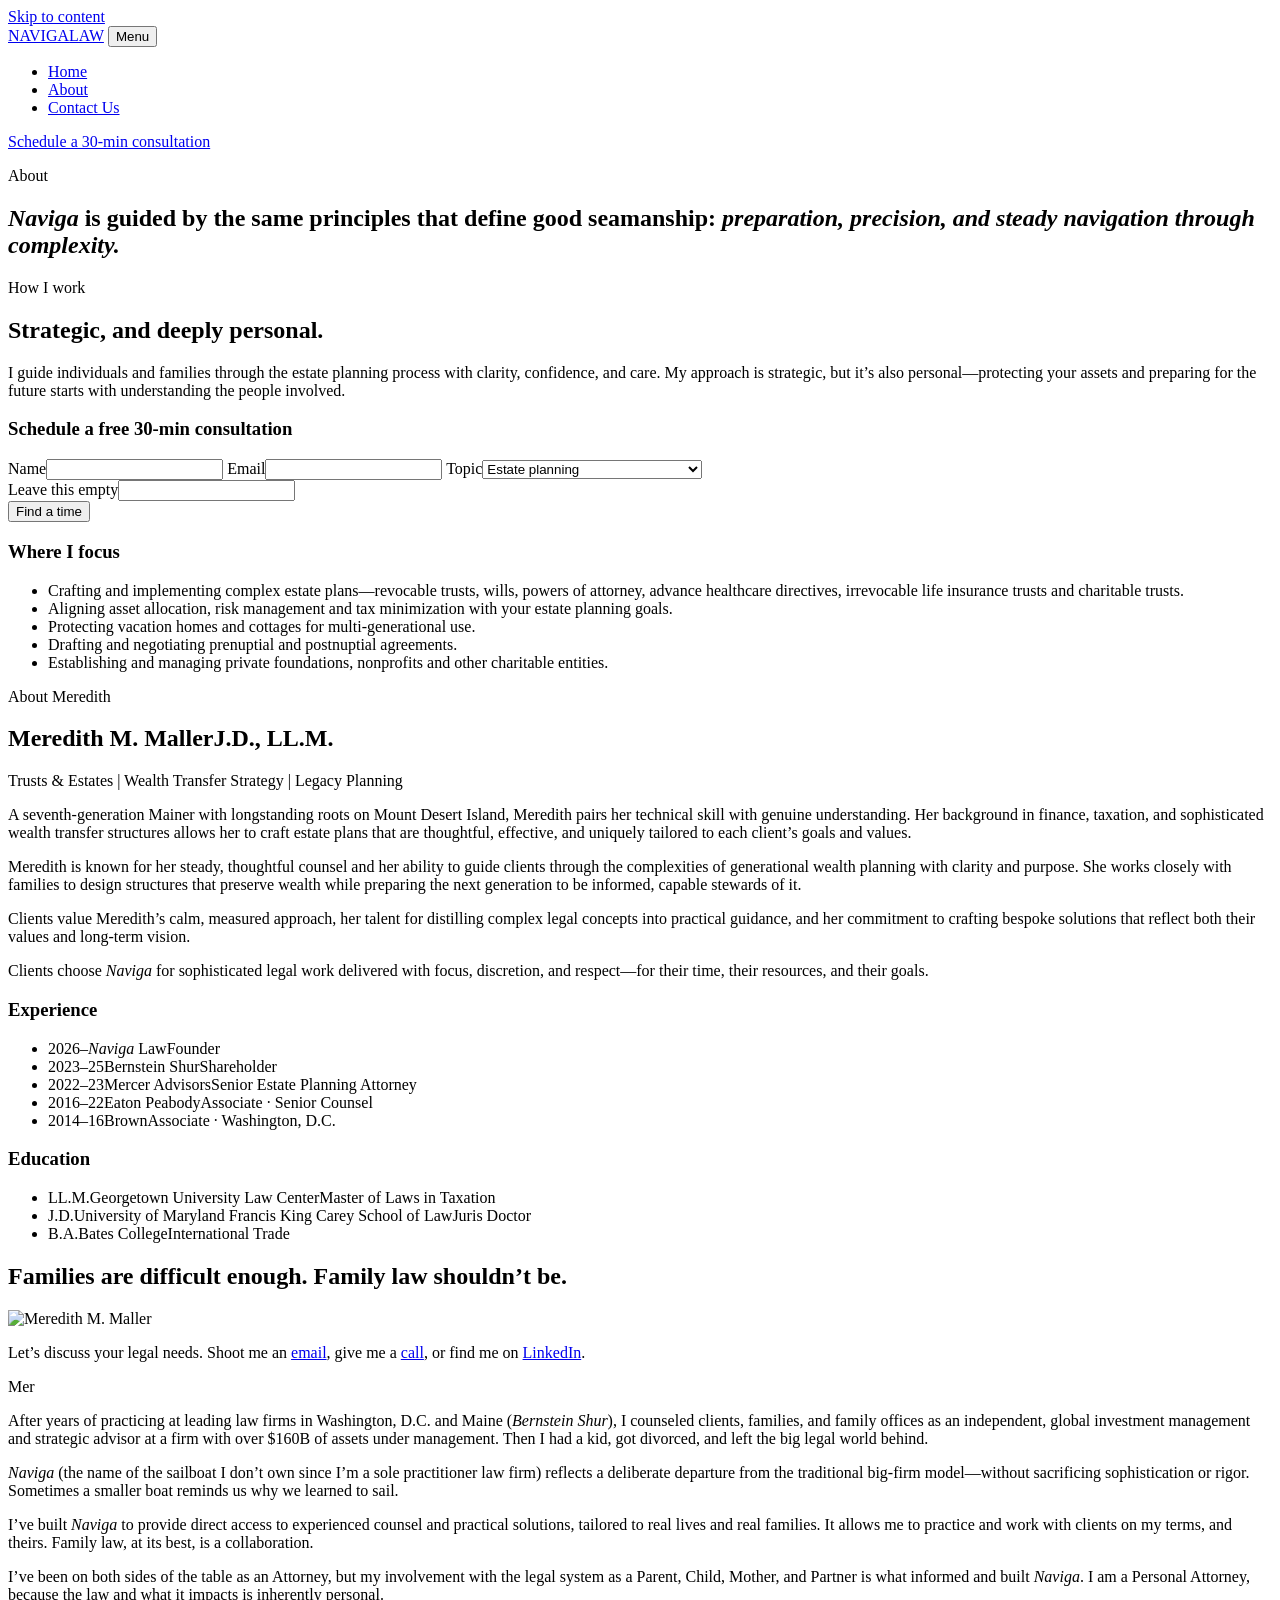
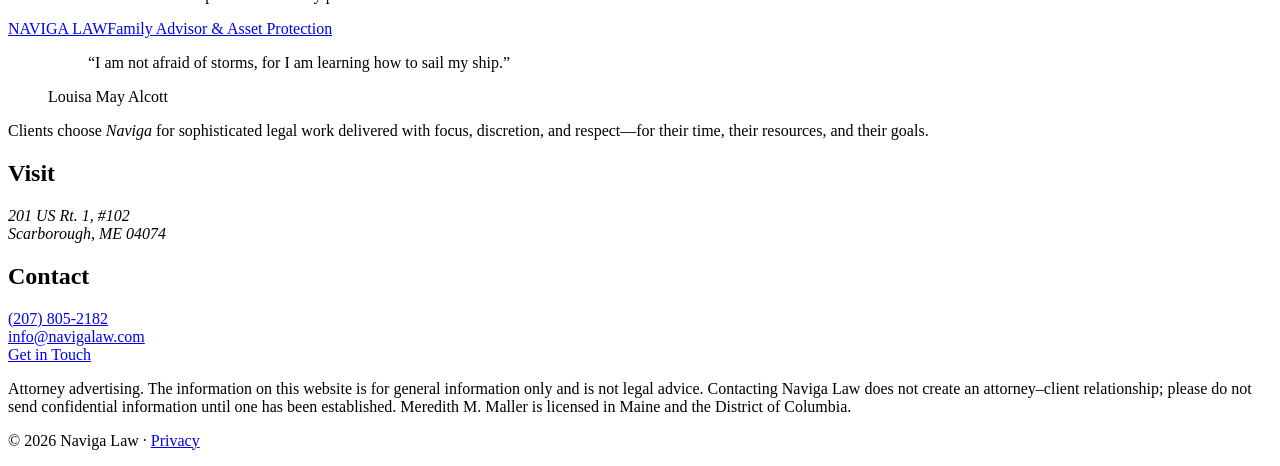
==== site/about/index.html @ 5d647c75 "About: drop focus lines from Experience" ====
<!doctype html>
<html lang="en">
<head>
<meta charset="utf-8">
<meta name="viewport" content="width=device-width, initial-scale=1">
<title>About Naviga Law & Meredith M. Maller, J.D., LL.M.</title>
<meta name="description" content="Meredith M. Maller founded Naviga Law to give Maine families direct access to experienced trusts and estates counsel. LL.M. in Taxation, Georgetown; seventh-generation Mainer.">
<link rel="canonical" href="https://navigalaw.com/about/">
<meta property="og:type" content="website">
<meta property="og:site_name" content="Naviga Law">
<meta property="og:title" content="About Naviga Law & Meredith M. Maller, J.D., LL.M.">
<meta property="og:description" content="Meredith M. Maller founded Naviga Law to give Maine families direct access to experienced trusts and estates counsel. LL.M. in Taxation, Georgetown; seventh-generation Mainer.">
<meta property="og:url" content="https://navigalaw.com/about/">
<meta property="og:image" content="https://navigalaw.com/assets/img/og.jpg">
<meta name="twitter:card" content="summary_large_image">
<meta name="theme-color" content="#22303A">
<link rel="icon" href="/favicon.svg" type="image/svg+xml">
<link rel="apple-touch-icon" href="/apple-touch-icon.png">
<link rel="preload" href="/assets/fonts/cormorant-garamond-latin-500-normal.woff2" as="font" type="font/woff2" crossorigin>
<link rel="preload" href="/assets/fonts/tinos-latin-400-normal.woff2" as="font" type="font/woff2" crossorigin>
<link rel="stylesheet" href="/assets/css/site.css">
<script type="application/ld+json">{"@context": "https://schema.org", "@type": "LegalService", "name": "Naviga Law", "url": "https://navigalaw.com/", "telephone": "+12078052182", "email": "info@navigalaw.com", "image": "https://navigalaw.com/assets/img/og.jpg", "description": "Trusts and estates law firm in Scarborough, Maine: estate planning, wealth transfer, asset protection, prenuptial agreements and family cottage planning.", "address": {"@type": "PostalAddress", "streetAddress": "201 US Rt. 1, #102", "addressLocality": "Scarborough", "addressRegion": "ME", "postalCode": "04074", "addressCountry": "US"}, "areaServed": ["Maine", "District of Columbia"], "founder": {"@type": "Person", "name": "Meredith M. Maller", "jobTitle": "Founder & Attorney", "alumniOf": ["Georgetown University Law Center", "University of Maryland Francis King Carey School of Law", "Bates College"]}}</script>
<script src="/assets/js/site.js" defer></script>
</head>
<body>
<a class="skip" href="#main">Skip to content</a><header class="site-header">
<div class="wrap bar">
<a class="logo" href="/" aria-label="Naviga Law, home"><span class="logo-mark">NAVIGA</span><span class="logo-sub">LAW</span></a>
<button class="nav-toggle" type="button" aria-expanded="false" aria-controls="site-nav"><span class="sr">Menu</span><span class="burger" aria-hidden="true"></span></button>
<nav id="site-nav" class="site-nav" aria-label="Main">
<ul><li><a href="/">Home</a></li><li><a href="/about/" aria-current="page">About</a></li><li><a href="/contact-us/">Contact Us</a></li></ul>
<a class="btn btn-sm" href="/#schedule-consultation">Schedule a 30-min consultation</a>
</nav>
</div>
</header>
<main id="main"><section class="map-hero">
<div class="wrap hero-dark">
<p class="eyebrow eyebrow-light">About</p>
<h1 class="display"><i>Naviga</i> is guided by the same principles that define good seamanship: <i>preparation, precision, and steady navigation through complexity.</i></h1>
</div>
</section>

<section class="section section-tint">
<div class="wrap split">
<div class="stack">
<p class="eyebrow">How I work</p>
<h2 class="h-lg">Strategic, and deeply personal.</h2>
<p>I guide individuals and families through the estate planning process with clarity, confidence, and care. My approach is strategic, but it’s also personal—protecting your assets and preparing for the future starts with understanding the people involved.</p>
<form id="schedule-consultation" class="svc svc-form js-form svc-form--compact" action="/api/contact" method="post" aria-labelledby="sc-title">
<div class="svc-form-head"><h3 id="sc-title">Schedule a free 30-min consultation</h3></div>
<label>Name<input type="text" name="name" autocomplete="name" required></label>
<label>Email<input type="email" name="email" autocomplete="email" required></label>
<label>Topic<select name="topic"><option>Estate planning</option><option>Trusts &amp; wealth transfer</option><option>Marital &amp; partnership agreements</option><option>Family cottage</option><option>Something else</option></select></label>
<input type="hidden" name="form" value="consultation"><div class="hp" aria-hidden="true"><label>Leave this empty<input type="text" name="company" tabindex="-1" autocomplete="off"></label></div>
<button type="submit" class="btn btn-light">Find a time</button>
<p class="form-status" role="status" aria-live="polite"></p>
</form>
</div>
<div>
<h3 class="label">Where I focus</h3>
<ul class="focus"><li>Crafting and implementing complex estate plans—revocable trusts, wills, powers of attorney, advance healthcare directives, irrevocable life insurance trusts and charitable trusts.</li><li>Aligning asset allocation, risk management and tax minimization with your estate planning goals.</li><li>Protecting vacation homes and cottages for multi-generational use.</li><li>Drafting and negotiating prenuptial and postnuptial agreements.</li><li>Establishing and managing private foundations, nonprofits and other charitable entities.</li></ul>
</div>
</div>
</section>

<section class="section section-rule" id="meredith">
<div class="wrap split bio-split">
<div class="stack bio-main">
<p class="eyebrow">About Meredith</p>
<div>
<h2 class="h-md name-creds">Meredith M. Maller<span class="creds">J.D., LL.M.</span></h2>
<p class="small muted">Trusts &amp; Estates | Wealth Transfer Strategy | Legacy Planning</p>
</div>
<div class="stack prose bio-prose">
<p>A seventh-generation Mainer with longstanding roots on Mount Desert Island, Meredith pairs her technical skill with genuine understanding. Her background in finance, taxation, and sophisticated wealth transfer structures allows her to craft estate plans that are thoughtful, effective, and uniquely tailored to each client’s goals and values.</p>
<p>Meredith is known for her steady, thoughtful counsel and her ability to guide clients through the complexities of generational wealth planning with clarity and purpose. She works closely with families to design structures that preserve wealth while preparing the next generation to be informed, capable stewards of it.</p>
<p>Clients value Meredith’s calm, measured approach, her talent for distilling complex legal concepts into practical guidance, and her commitment to crafting bespoke solutions that reflect both their values and long-term vision.</p>
<p class="bio-close">Clients choose <i>Naviga</i> for sophisticated legal work delivered with focus, discretion, and respect—for their time, their resources, and their goals.</p>
</div>
</div>
<aside class="resume" aria-label="Experience and education">
<div class="edu">
<h3 class="label">Experience</h3>
<ul class="edu-list exp-list">
<li><span class="edu-deg">2026–</span><span class="edu-body"><span class="edu-school"><i>Naviga</i> Law</span><span class="edu-field">Founder</span></span></li>
<li><span class="edu-deg">2023–25</span><span class="edu-body"><span class="edu-school">Bernstein Shur</span><span class="edu-field">Shareholder</span></span></li>
<li><span class="edu-deg">2022–23</span><span class="edu-body"><span class="edu-school">Mercer Advisors</span><span class="edu-field">Senior Estate Planning Attorney</span></span></li>
<li><span class="edu-deg">2016–22</span><span class="edu-body"><span class="edu-school">Eaton Peabody</span><span class="edu-field">Associate · Senior Counsel</span></span></li>
<li><span class="edu-deg">2014–16</span><span class="edu-body"><span class="edu-school">Brown</span><span class="edu-field">Associate · Washington, D.C.</span></span></li>
</ul>
</div>
<div class="edu">
<h3 class="label">Education</h3>
<ul class="edu-list">
<li><span class="edu-deg">LL.M.</span><span class="edu-body"><span class="edu-school">Georgetown University Law Center</span><span class="edu-field">Master of Laws in Taxation</span></span></li>
<li><span class="edu-deg">J.D.</span><span class="edu-body"><span class="edu-school">University of Maryland Francis King Carey School of Law</span><span class="edu-field">Juris Doctor</span></span></li>
<li><span class="edu-deg">B.A.</span><span class="edu-body"><span class="edu-school">Bates College</span><span class="edu-field">International Trade</span></span></li>
</ul>
</div>
</aside>
</div>
</section>

<section class="section section-rule">
<div class="wrap">
<h2 class="h-xl h-story">Families are difficult enough. Family law shouldn’t be.</h2>
<div class="story">
<div class="story-side">
<picture><source srcset="/assets/img/meredith.webp" type="image/webp"><img class="portrait" src="/assets/img/meredith.jpg" alt="Meredith M. Maller" width="900" height="1159" loading="lazy" decoding="async"></picture>
<p class="sign-intro">Let’s discuss your legal needs. Shoot me an <a href="mailto:meredith@navigalaw.com">email</a>, give me a <a href="tel:+12078052182">call</a>, or find me on <a href="https://www.linkedin.com/search/results/people/?keywords=Meredith%20Maller" rel="noopener">LinkedIn</a>.</p>
<p class="signature" aria-label="Signed, Mer">Mer</p>
</div>
<div class="stack prose founder-note">
<p>After years of practicing at leading law firms in Washington, D.C. and Maine (<i>Bernstein Shur</i>), I counseled clients, families, and family offices as an independent, global investment management and strategic advisor at a firm with over $160B of assets under management. Then I had a kid, got divorced, and left the big legal world behind.</p>
<p><i>Naviga</i> (the name of the sailboat I don’t own since I’m a sole practitioner law firm) reflects a deliberate departure from the traditional big-firm model—without sacrificing sophistication or rigor. Sometimes a smaller boat reminds us why we learned to sail.</p>
<p>I’ve built <i>Naviga</i> to provide direct access to experienced counsel and practical solutions, tailored to real lives and real families. It allows me to practice and work with clients on my terms, and theirs. Family law, at its best, is a collaboration.</p>
<p>I’ve been on both sides of the table as an Attorney, but my involvement with the legal system as a Parent, Child, Mother, and Partner is what informed and built <i>Naviga</i>. I am a Personal Attorney, because the law and what it impacts is inherently personal.</p>
</div>
</div>
</div>
</section></main>
<footer class="site-footer">
<div class="foot-top">
<div class="wrap foot-grid">
<a class="foot-logo" href="/" aria-label="Naviga Law, home"><span class="foot-wordmark">NAVIGA LAW</span><span class="foot-tag">Family Advisor &amp; Asset Protection</span></a>
<figure class="epigraph-fig">
<blockquote><p><span class="q-mark" aria-hidden="true">“</span>I am not afraid of storms, for I am learning how to sail my ship.<span class="q-mark" aria-hidden="true">”</span></p></blockquote>
<figcaption><span class="ep-rule" aria-hidden="true"></span>Louisa May Alcott</figcaption>
</figure>
</div>
</div>
<div class="wrap foot-grid foot-main">
<p class="foot-line">Clients choose <i>Naviga</i> for sophisticated legal work delivered with focus, discretion, and respect—for their time, their resources, and their goals.</p>
<div class="foot-col">
<h2 class="foot-h">Visit</h2>
<address>201 US Rt. 1, #102<br>Scarborough, ME 04074</address>
</div>
<div class="foot-col">
<h2 class="foot-h">Contact</h2>
<a href="tel:+12078052182">(207) 805-2182</a><br><a href="mailto:info@navigalaw.com">info@navigalaw.com</a>
</div>
<div class="foot-col foot-act"><a class="btn btn-light foot-btn" href="/contact-us/">Get in Touch</a></div>
</div>
<div class="wrap foot-legal">
<p class="disclaimer">Attorney advertising. The information on this website is for general information only and is not legal advice. Contacting Naviga Law does not create an attorney–client relationship; please do not send confidential information until one has been established. Meredith M. Maller is licensed in Maine and the District of Columbia.</p>
<p class="copy">© 2026 Naviga Law · <a href="/privacy/">Privacy</a></p>
</div>
</footer>
</body>
</html>
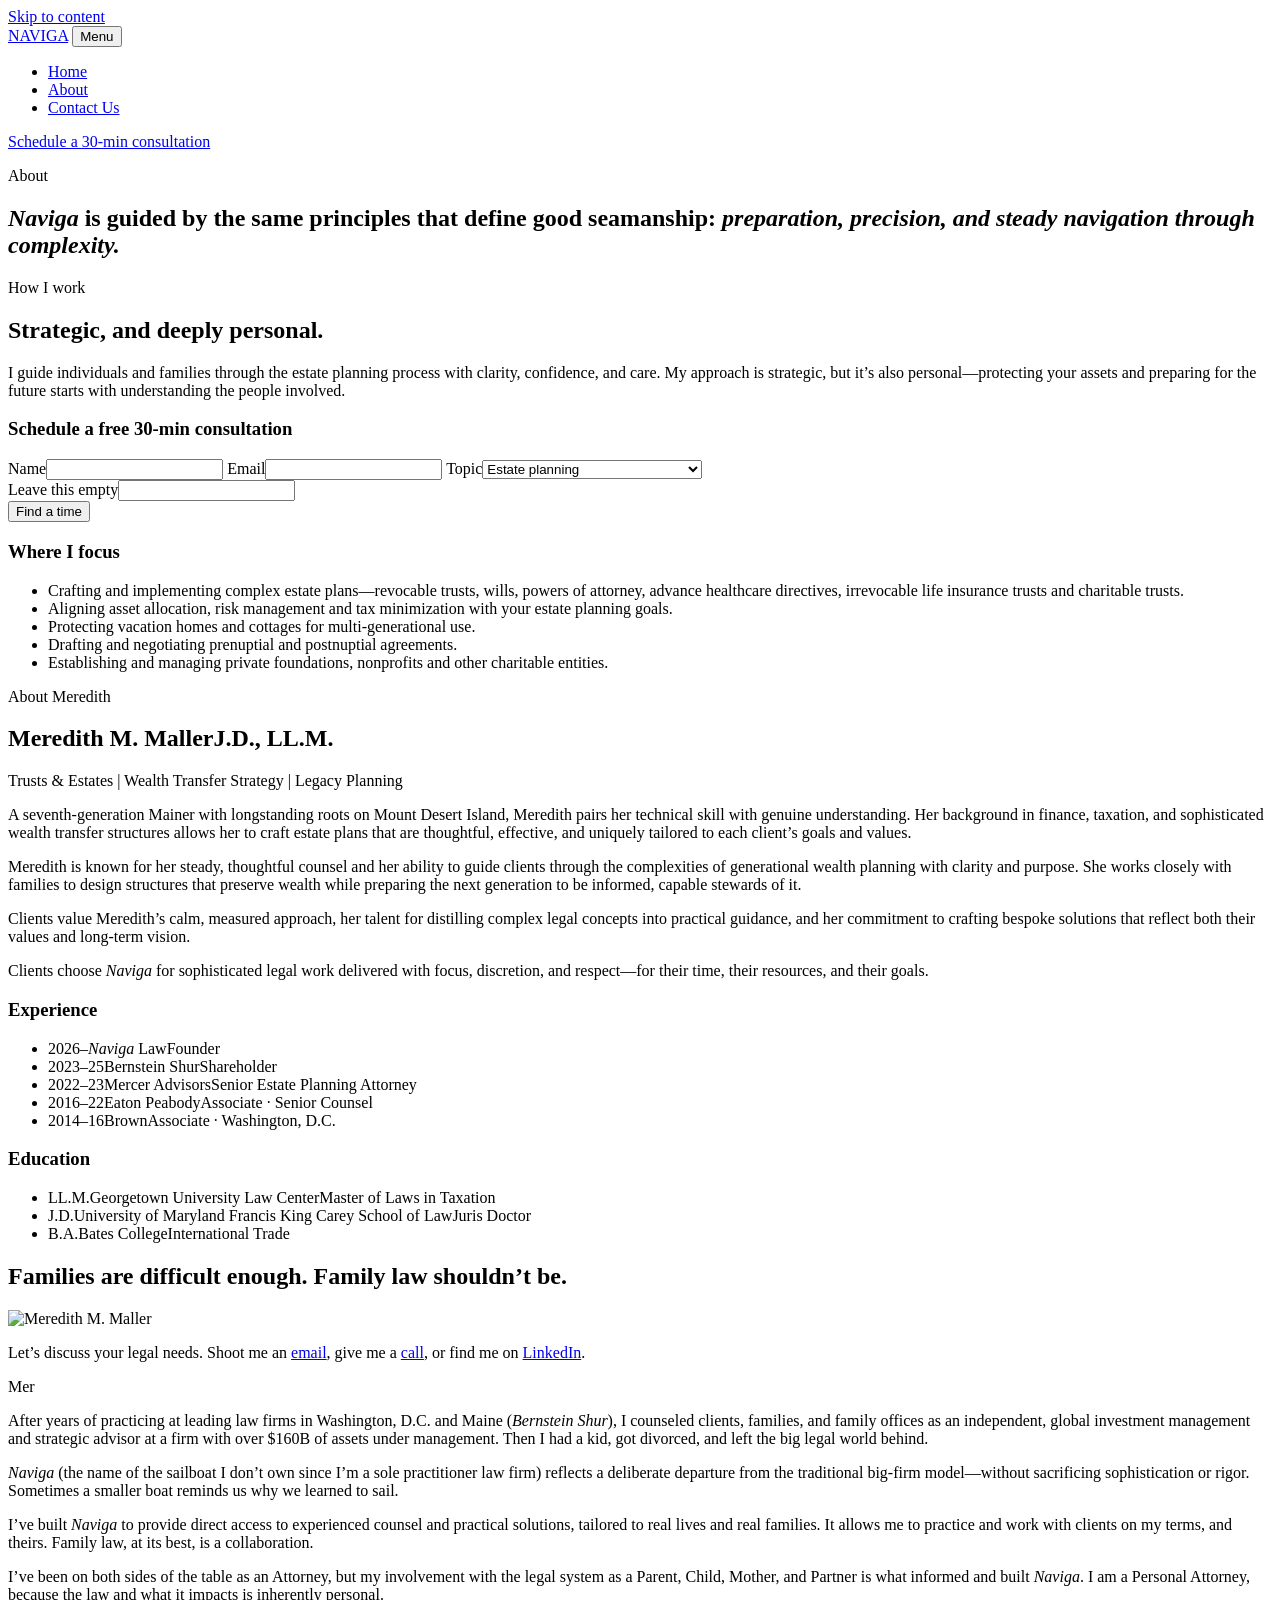
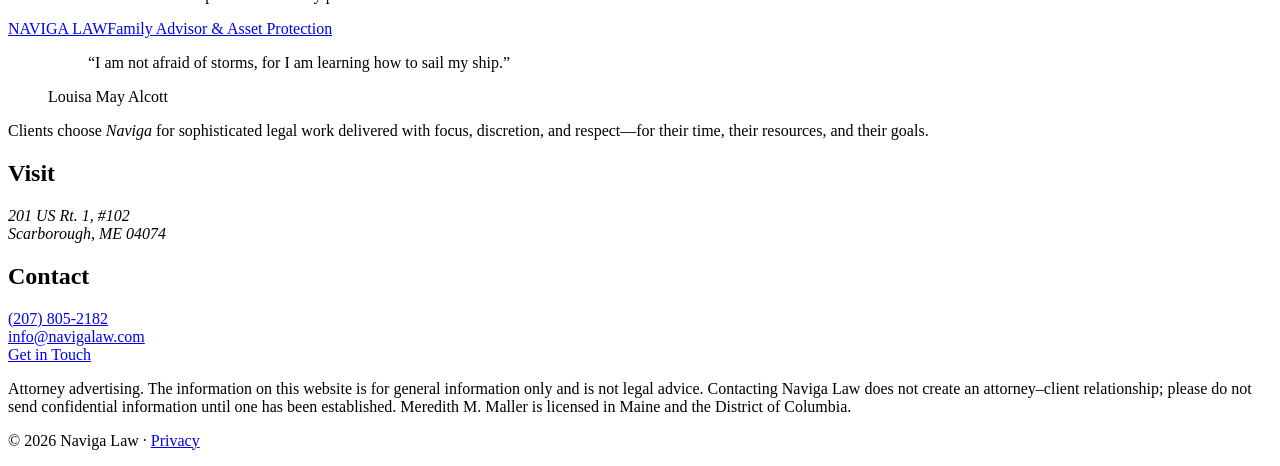
==== commit e462f2ea: "Header: business-card wordmark (Glacier NAVIGA on Treeline), no LAW" ====
--- a/site/about/index.html
+++ b/site/about/index.html
@@ -25,7 +25,7 @@
 <body>
 <a class="skip" href="#main">Skip to content</a><header class="site-header">
 <div class="wrap bar">
-<a class="logo" href="/" aria-label="Naviga Law, home"><span class="logo-mark">NAVIGA</span><span class="logo-sub">LAW</span></a>
+<a class="logo logo-card" href="/" aria-label="Naviga Law, home"><span class="logo-mark">NAVIGA</span></a>
 <button class="nav-toggle" type="button" aria-expanded="false" aria-controls="site-nav"><span class="sr">Menu</span><span class="burger" aria-hidden="true"></span></button>
 <nav id="site-nav" class="site-nav" aria-label="Main">
 <ul><li><a href="/">Home</a></li><li><a href="/about/" aria-current="page">About</a></li><li><a href="/contact-us/">Contact Us</a></li></ul>
@@ -75,7 +75,7 @@
 <p>A seventh-generation Mainer with longstanding roots on Mount Desert Island, Meredith pairs her technical skill with genuine understanding. Her background in finance, taxation, and sophisticated wealth transfer structures allows her to craft estate plans that are thoughtful, effective, and uniquely tailored to each client’s goals and values.</p>
 <p>Meredith is known for her steady, thoughtful counsel and her ability to guide clients through the complexities of generational wealth planning with clarity and purpose. She works closely with families to design structures that preserve wealth while preparing the next generation to be informed, capable stewards of it.</p>
 <p>Clients value Meredith’s calm, measured approach, her talent for distilling complex legal concepts into practical guidance, and her commitment to crafting bespoke solutions that reflect both their values and long-term vision.</p>
-<p class="bio-close">Clients choose <i>Naviga</i> for sophisticated legal work delivered with focus, discretion, and respect—for their time, their resources, and their goals.</p>
+<p>Clients choose <i>Naviga</i> for sophisticated legal work delivered with focus, discretion, and respect—for their time, their resources, and their goals.</p>
 </div>
 </div>
 <aside class="resume" aria-label="Experience and education">
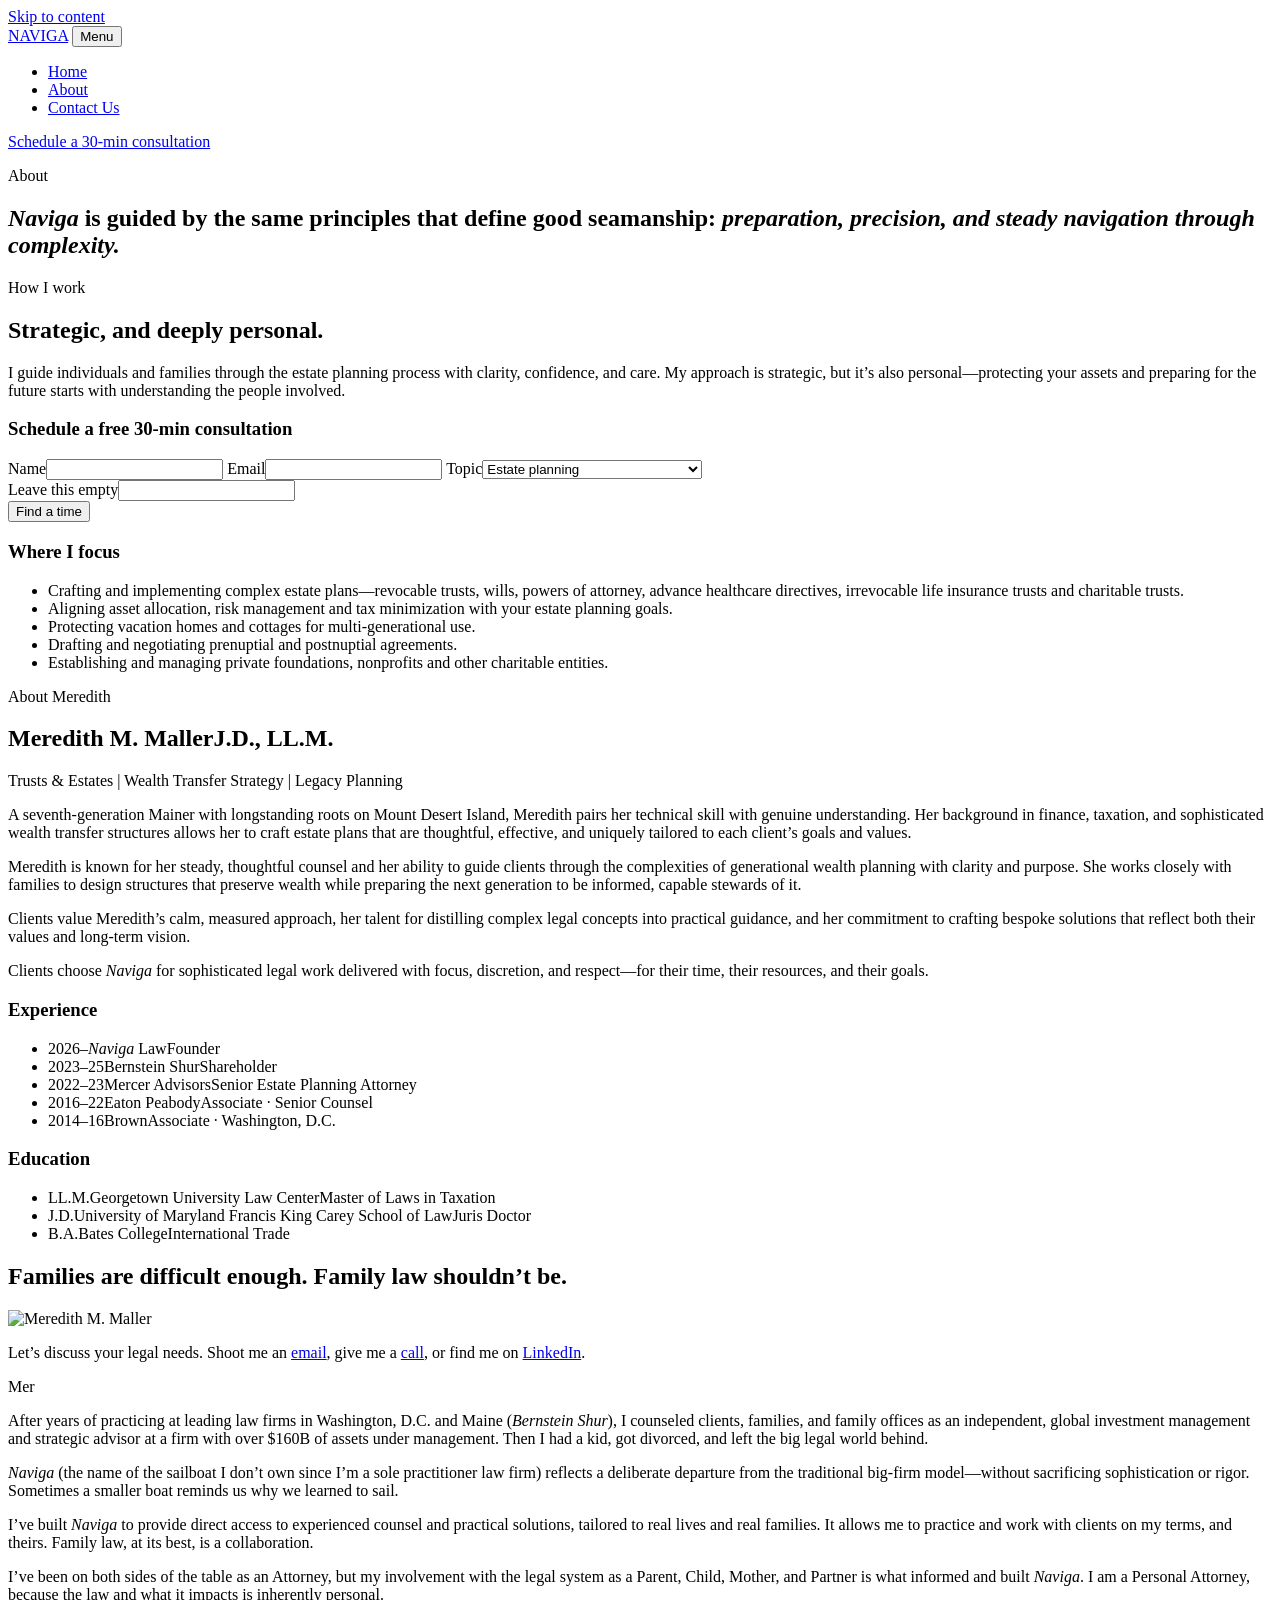
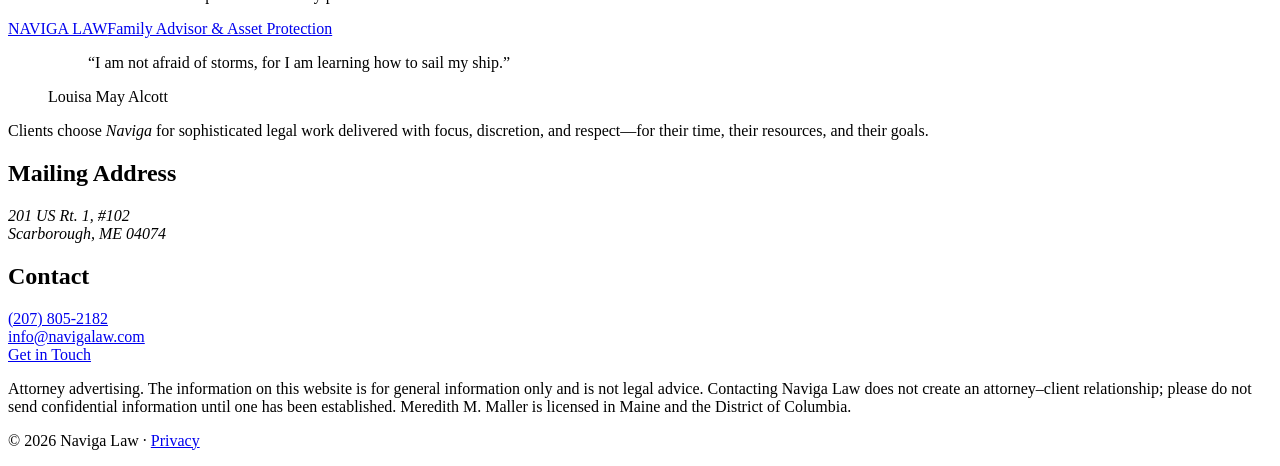
==== commit bcd4c8f4: "Footer: 'Mailing Address' label; drop street address from search data" ====
--- a/site/about/index.html
+++ b/site/about/index.html
@@ -19,7 +19,7 @@
 <link rel="preload" href="/assets/fonts/cormorant-garamond-latin-500-normal.woff2" as="font" type="font/woff2" crossorigin>
 <link rel="preload" href="/assets/fonts/tinos-latin-400-normal.woff2" as="font" type="font/woff2" crossorigin>
 <link rel="stylesheet" href="/assets/css/site.css">
-<script type="application/ld+json">{"@context": "https://schema.org", "@type": "LegalService", "name": "Naviga Law", "url": "https://navigalaw.com/", "telephone": "+12078052182", "email": "info@navigalaw.com", "image": "https://navigalaw.com/assets/img/og.jpg", "description": "Trusts and estates law firm in Scarborough, Maine: estate planning, wealth transfer, asset protection, prenuptial agreements and family cottage planning.", "address": {"@type": "PostalAddress", "streetAddress": "201 US Rt. 1, #102", "addressLocality": "Scarborough", "addressRegion": "ME", "postalCode": "04074", "addressCountry": "US"}, "areaServed": ["Maine", "District of Columbia"], "founder": {"@type": "Person", "name": "Meredith M. Maller", "jobTitle": "Founder & Attorney", "alumniOf": ["Georgetown University Law Center", "University of Maryland Francis King Carey School of Law", "Bates College"]}}</script>
+<script type="application/ld+json">{"@context": "https://schema.org", "@type": "LegalService", "name": "Naviga Law", "url": "https://navigalaw.com/", "telephone": "+12078052182", "email": "info@navigalaw.com", "image": "https://navigalaw.com/assets/img/og.jpg", "description": "Trusts and estates law firm in Scarborough, Maine: estate planning, wealth transfer, asset protection, prenuptial agreements and family cottage planning.", "address": {"@type": "PostalAddress", "addressLocality": "Scarborough", "addressRegion": "ME", "postalCode": "04074", "addressCountry": "US"}, "areaServed": ["Maine", "District of Columbia"], "founder": {"@type": "Person", "name": "Meredith M. Maller", "jobTitle": "Founder & Attorney", "alumniOf": ["Georgetown University Law Center", "University of Maryland Francis King Carey School of Law", "Bates College"]}}</script>
 <script src="/assets/js/site.js" defer></script>
 </head>
 <body>
@@ -132,7 +132,7 @@
 <div class="wrap foot-grid foot-main">
 <p class="foot-line">Clients choose <i>Naviga</i> for sophisticated legal work delivered with focus, discretion, and respect—for their time, their resources, and their goals.</p>
 <div class="foot-col">
-<h2 class="foot-h">Visit</h2>
+<h2 class="foot-h">Mailing Address</h2>
 <address>201 US Rt. 1, #102<br>Scarborough, ME 04074</address>
 </div>
 <div class="foot-col">
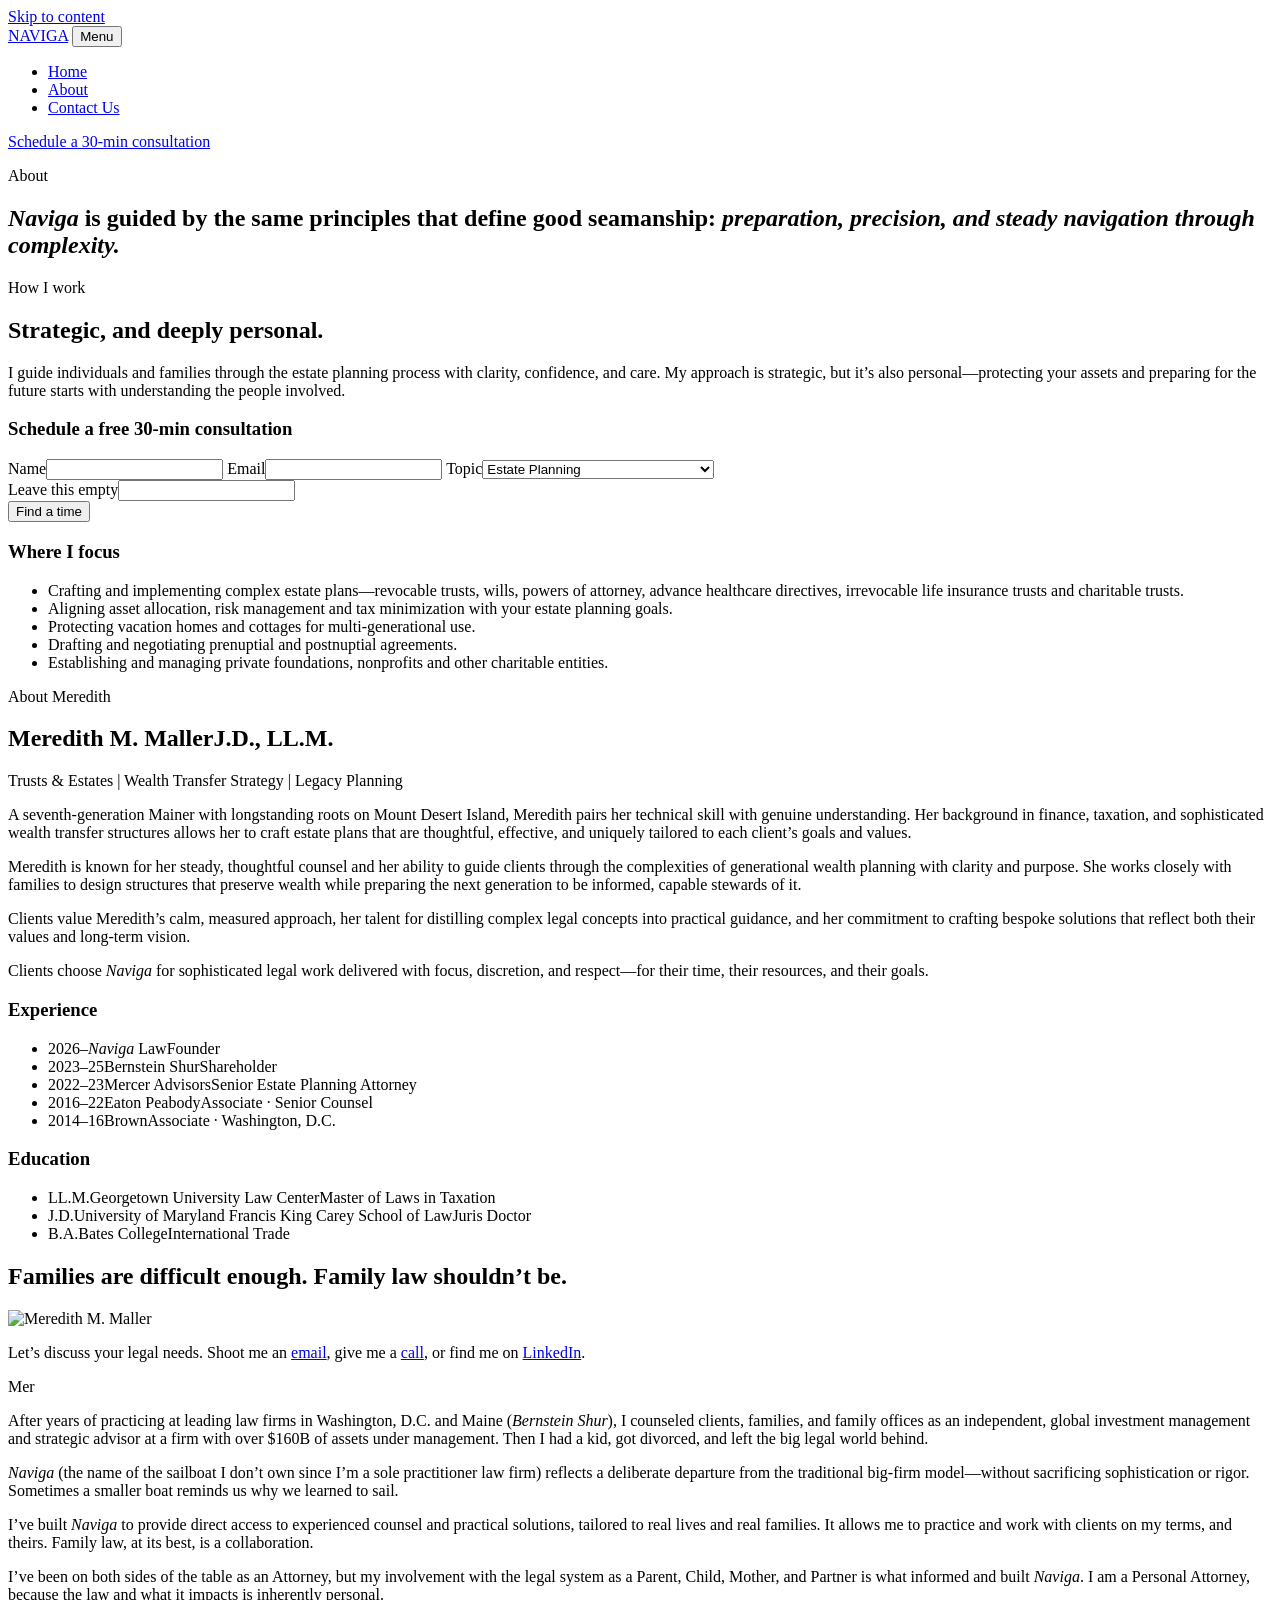
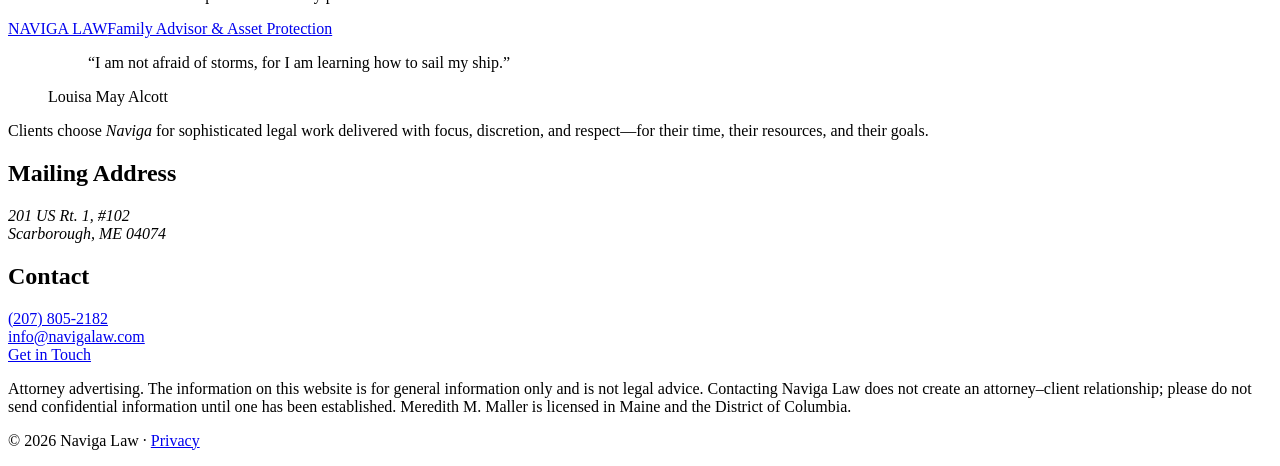
==== commit 8f4678ce: "Services: topic dropdown lists the 9 services; card descriptions styled as subheadlines" ====
--- a/site/about/index.html
+++ b/site/about/index.html
@@ -50,7 +50,7 @@
 <div class="svc-form-head"><h3 id="sc-title">Schedule a free 30-min consultation</h3></div>
 <label>Name<input type="text" name="name" autocomplete="name" required></label>
 <label>Email<input type="email" name="email" autocomplete="email" required></label>
-<label>Topic<select name="topic"><option>Estate planning</option><option>Trusts &amp; wealth transfer</option><option>Marital &amp; partnership agreements</option><option>Family cottage</option><option>Something else</option></select></label>
+<label>Topic<select name="topic"><option>Estate Planning</option><option>Trusts &amp; Wealth Transfer</option><option>Marital &amp; Partnership Agreements</option><option>Family Cottages &amp; Vacation Homes</option><option>Non-Traditional Assets</option><option>Charitable Planning</option><option>Household &amp; Domestic Affairs</option><option>Next-Generation Education</option><option>The Uncomfortable Stuff</option></select></label>
 <input type="hidden" name="form" value="consultation"><div class="hp" aria-hidden="true"><label>Leave this empty<input type="text" name="company" tabindex="-1" autocomplete="off"></label></div>
 <button type="submit" class="btn btn-light">Find a time</button>
 <p class="form-status" role="status" aria-live="polite"></p>
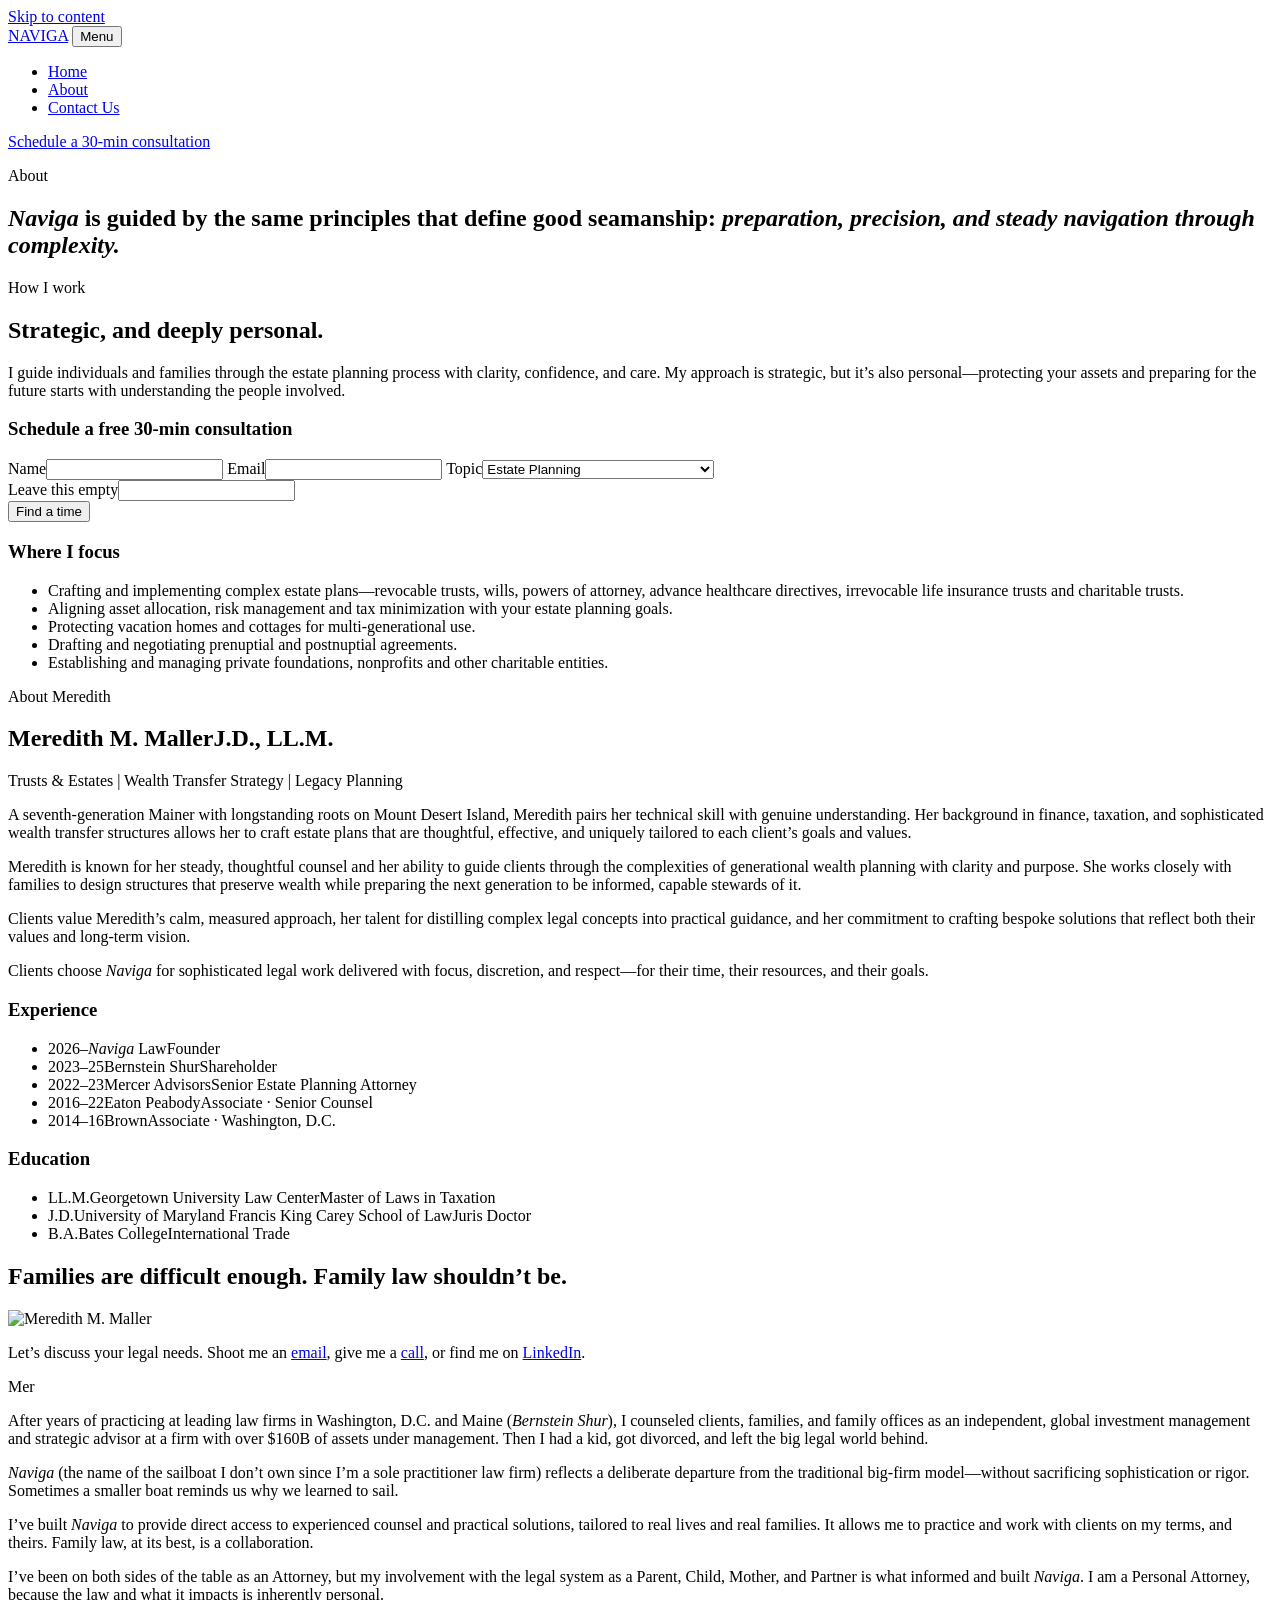
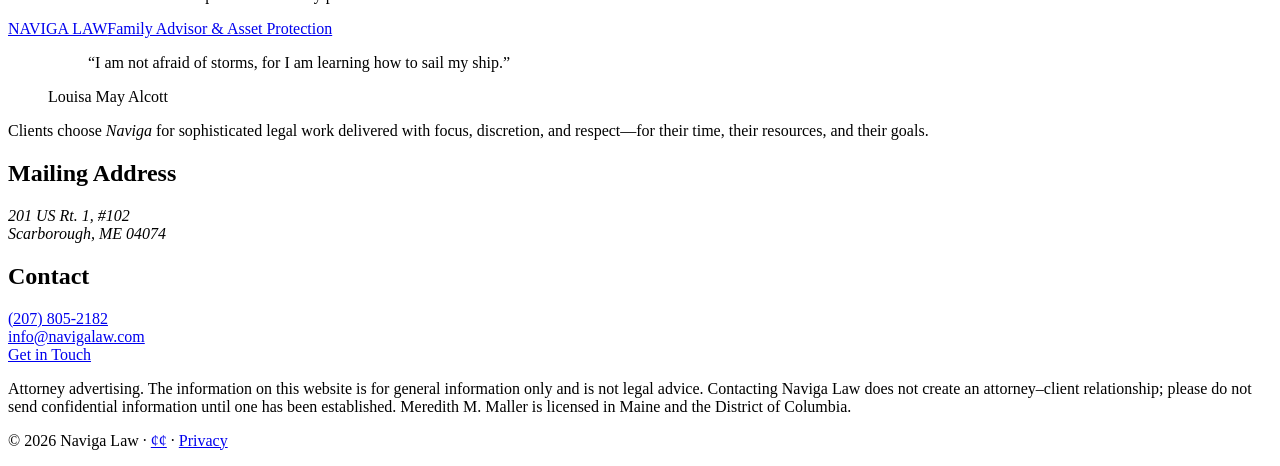
==== commit 5f491924: "Footer: ¢¢ credit link to Two Cent Ideas" ====
--- a/site/about/index.html
+++ b/site/about/index.html
@@ -143,7 +143,7 @@
 </div>
 <div class="wrap foot-legal">
 <p class="disclaimer">Attorney advertising. The information on this website is for general information only and is not legal advice. Contacting Naviga Law does not create an attorney–client relationship; please do not send confidential information until one has been established. Meredith M. Maller is licensed in Maine and the District of Columbia.</p>
-<p class="copy">© 2026 Naviga Law · <a href="/privacy/">Privacy</a></p>
+<p class="copy">© 2026 Naviga Law · <a class="credit" href="https://www.twocentideas.com" rel="noopener" title="Site by Two Cent Ideas" aria-label="Site by Two Cent Ideas">¢¢</a> · <a href="/privacy/">Privacy</a></p>
 </div>
 </footer>
 </body>
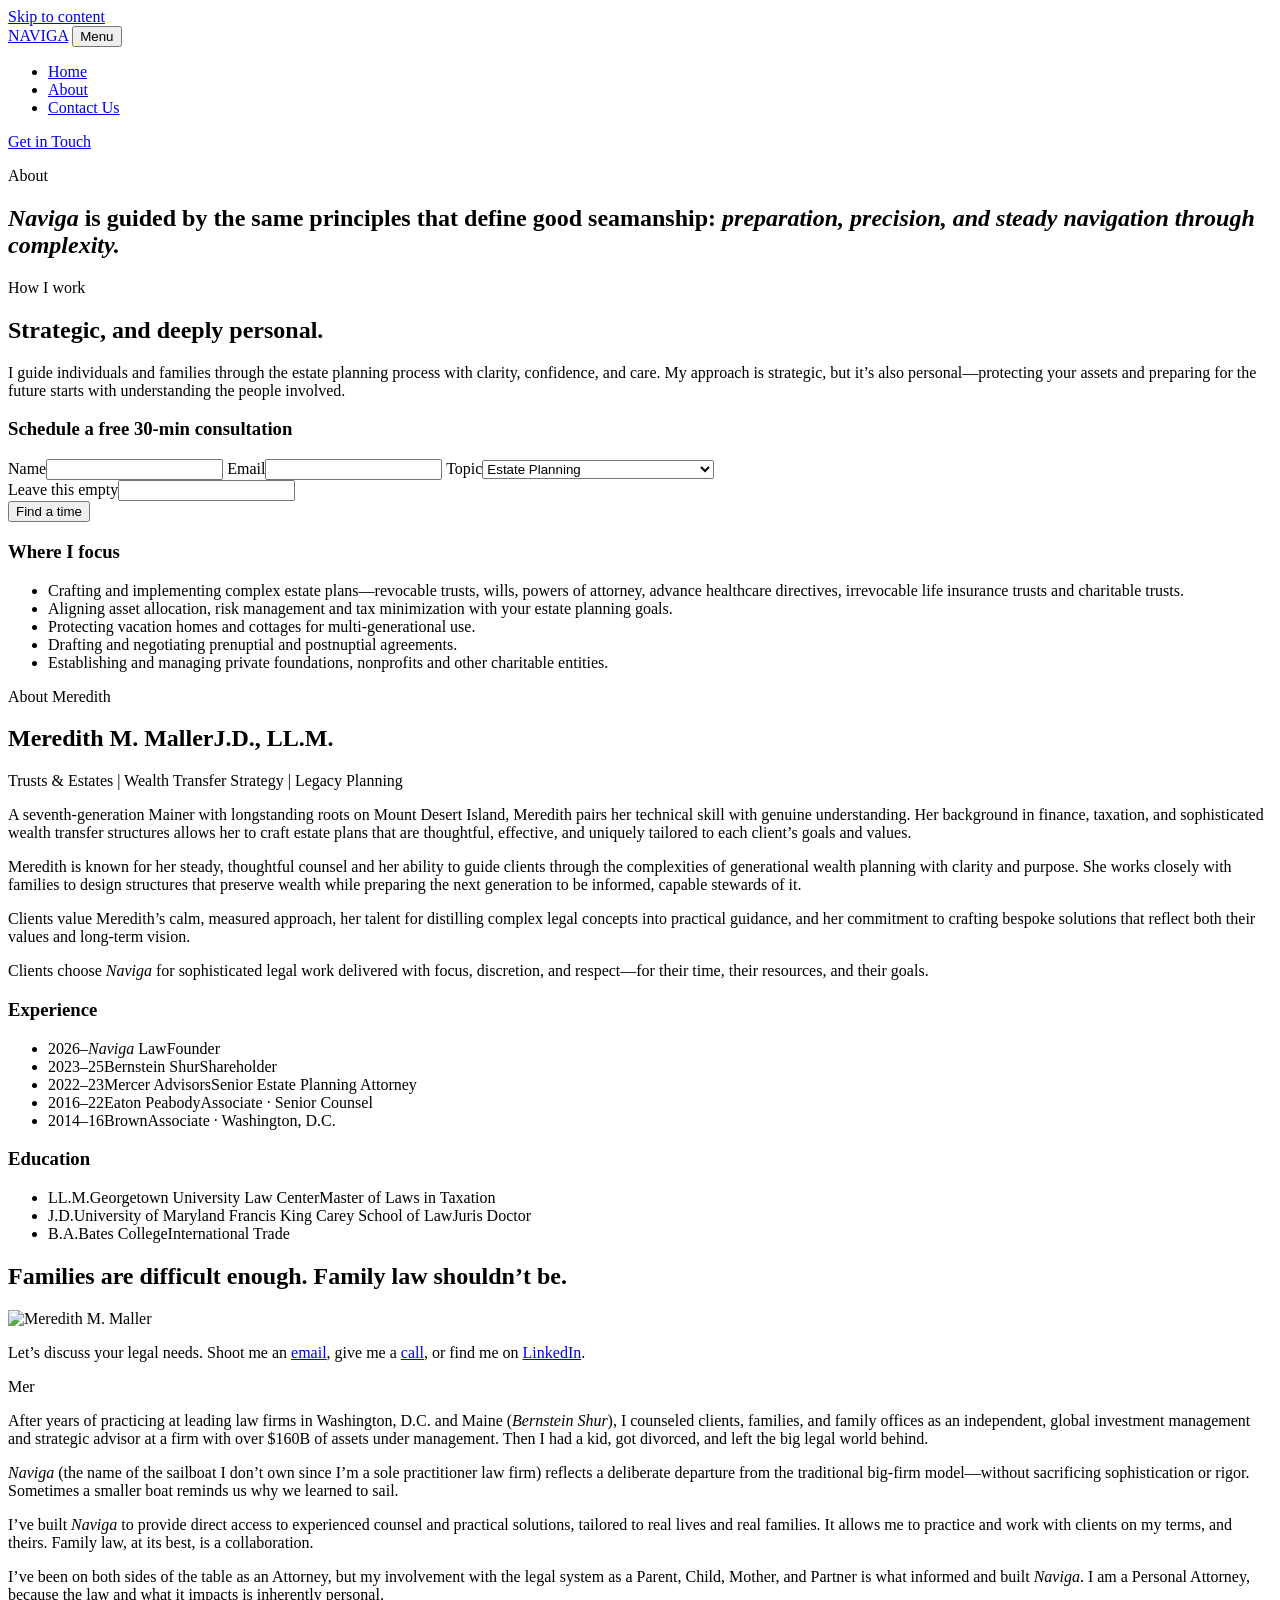
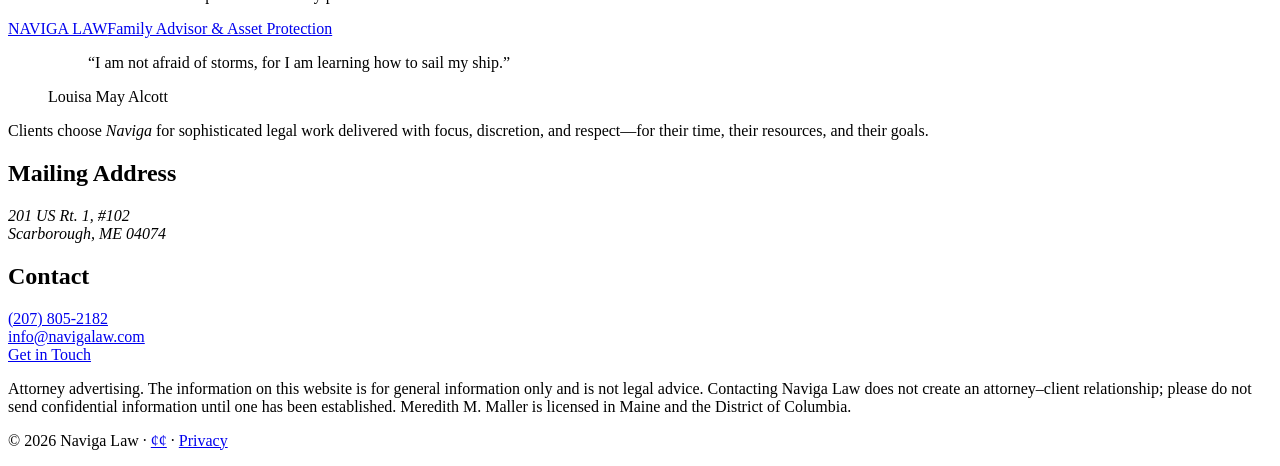
==== commit a1cd4db3: "Header CTA 'Get in Touch'; hero chart enlarged so border runs off-screen" ====
--- a/site/about/index.html
+++ b/site/about/index.html
@@ -29,7 +29,7 @@
 <button class="nav-toggle" type="button" aria-expanded="false" aria-controls="site-nav"><span class="sr">Menu</span><span class="burger" aria-hidden="true"></span></button>
 <nav id="site-nav" class="site-nav" aria-label="Main">
 <ul><li><a href="/">Home</a></li><li><a href="/about/" aria-current="page">About</a></li><li><a href="/contact-us/">Contact Us</a></li></ul>
-<a class="btn btn-sm" href="/#schedule-consultation">Schedule a 30-min consultation</a>
+<a class="btn btn-sm" href="/contact-us/">Get in Touch</a>
 </nav>
 </div>
 </header>
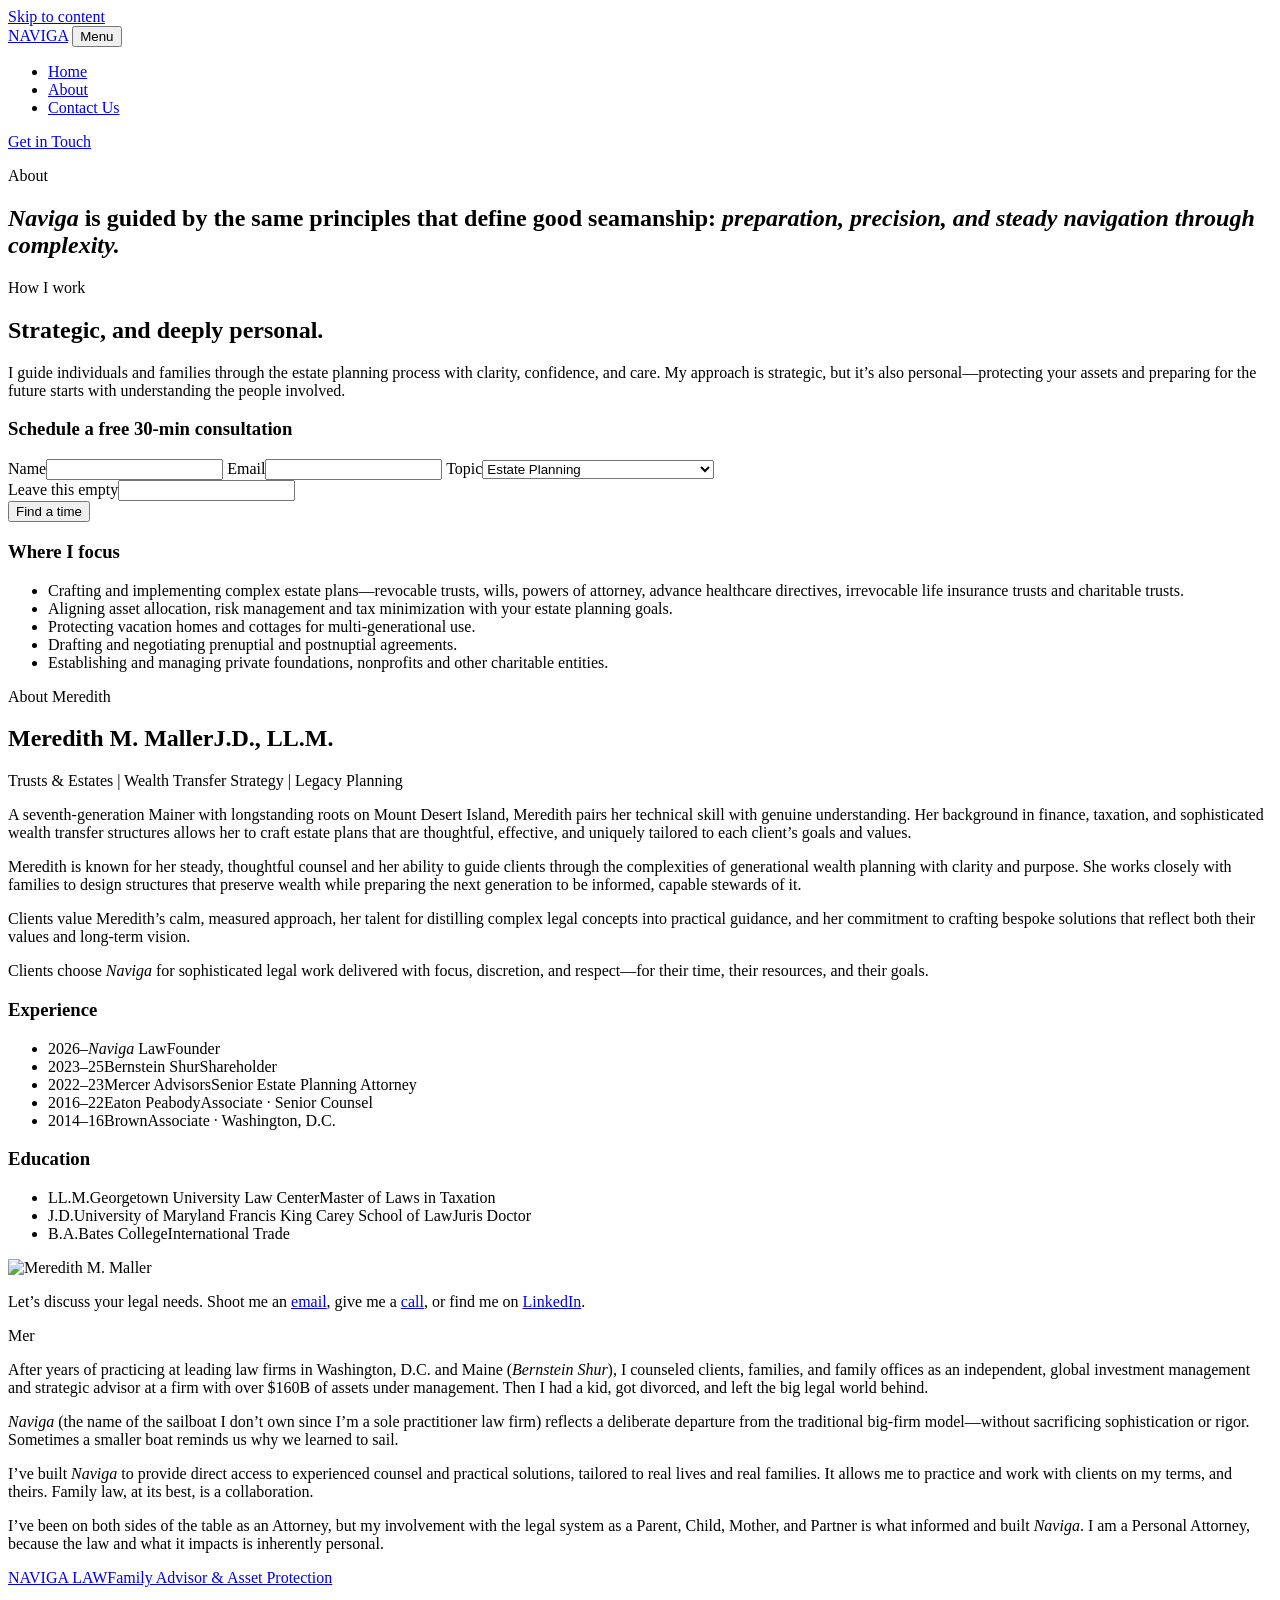
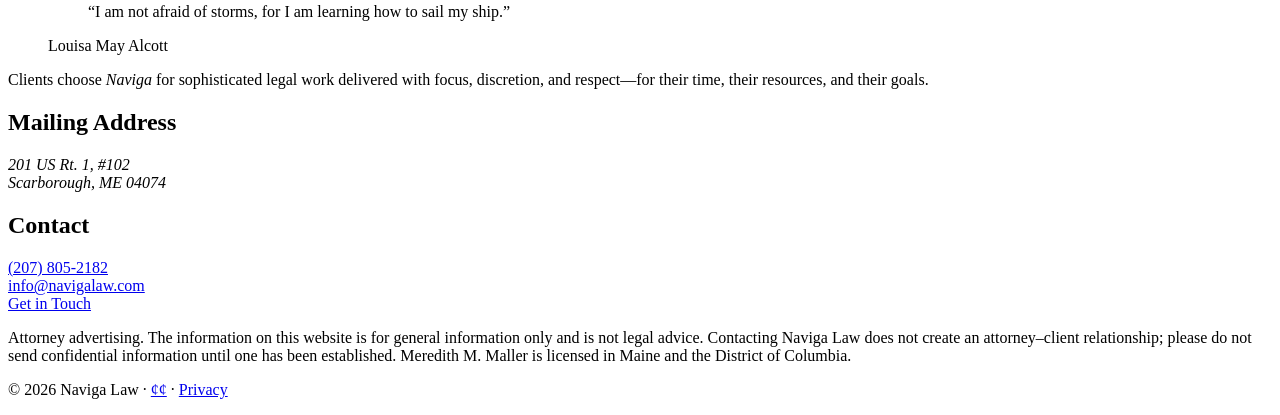
==== commit 4e53af7a: "About: remove 'Families are difficult' headline; tighten spacing around divider" ====
--- a/site/about/index.html
+++ b/site/about/index.html
@@ -101,9 +101,8 @@
 </div>
 </section>
 
-<section class="section section-rule">
+<section class="section section-rule note-section">
 <div class="wrap">
-<h2 class="h-xl h-story">Families are difficult enough. Family law shouldn’t be.</h2>
 <div class="story">
 <div class="story-side">
 <picture><source srcset="/assets/img/meredith.webp" type="image/webp"><img class="portrait" src="/assets/img/meredith.jpg" alt="Meredith M. Maller" width="900" height="1159" loading="lazy" decoding="async"></picture>
